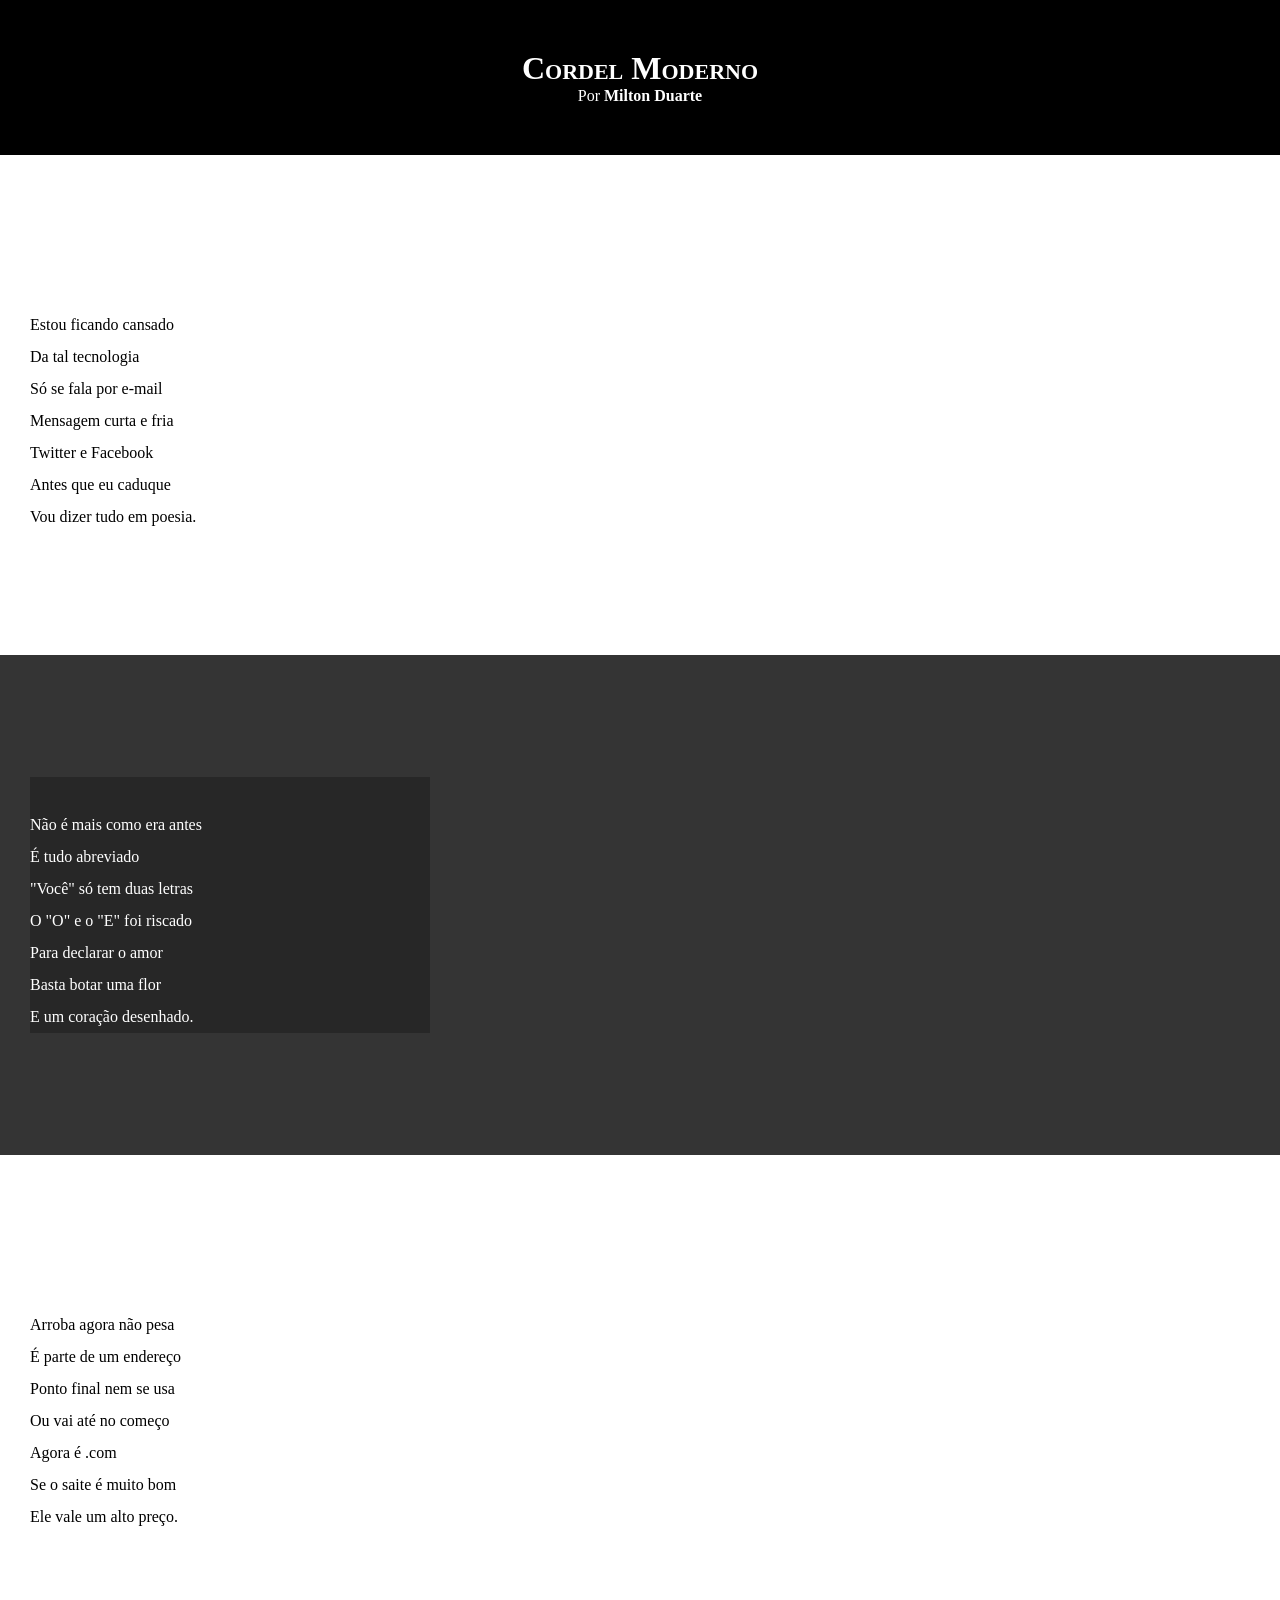
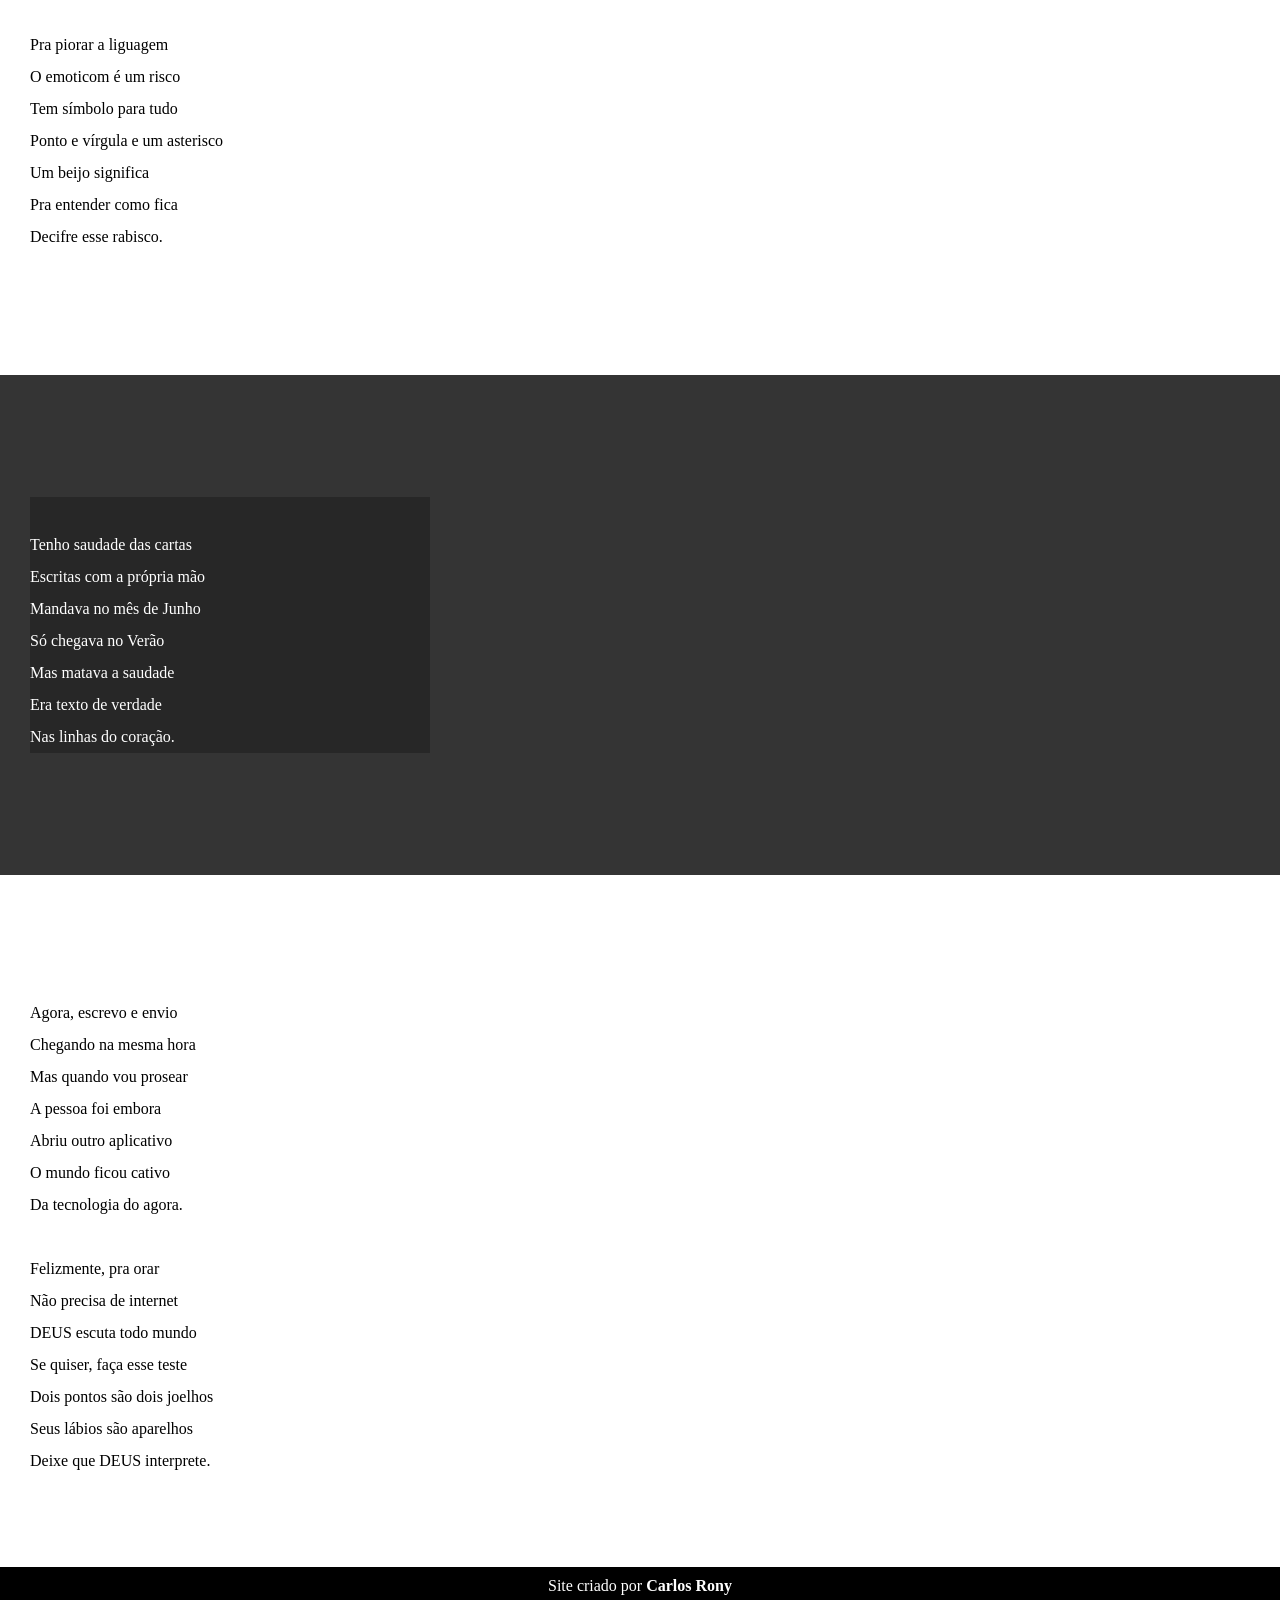
==== desafio12/index.html @ 079617e9 "Atualizei estilos dos textos e blocos" ====
<!DOCTYPE html>
<html lang="pt-br">
<head>
    <meta charset="UTF-8">
    <meta name="viewport" content="width=device-width, initial-scale=1.0">
    <title>Cordel Moderno</title>
    <link rel="stylesheet" href="estilo/style.css">
</head>
<body>

    <header>
        <h1>
            Cordel Moderno
        </h1>
        <p>
            Por<a href="https://www.recantodasletras.com.br/poesias/3186743" target="_blank"> Milton Duarte</a>
        </p>
        
    </header>

    <section class="normal">
        <p>
            Estou ficando cansado 
            Da tal tecnologia 
            Só se fala por e-mail 
            Mensagem curta e fria 
            Twitter e Facebook 
            Antes que eu caduque 
            Vou dizer tudo em poesia.
        </p>
    </section>


    <section class="imagem">
        <p>
            Não é mais como era antes 
            É tudo abreviado 
            "Você" só tem duas letras 
            O "O" e o "E" foi riscado 
            Para declarar o amor 
            Basta botar uma flor 
            E um coração desenhado.
        </p>
    </section>


    <section class="normal">
        <p>
            Arroba agora não pesa 
            É parte de um endereço 
            Ponto final nem se usa 
            Ou vai até no começo 
            Agora é .com 
            Se o saite é muito bom 
            Ele vale um alto preço.
        </p>

        <p>
            Pra piorar a liguagem 
            O emoticom é um risco 
            Tem símbolo para tudo 
            Ponto e vírgula e um asterisco 
            Um beijo significa 
            Pra entender como fica 
            Decifre esse rabisco.
        </p>
    </section>


    <section class="imagem">
        <p>
            Tenho saudade das cartas 
            Escritas com a própria mão 
            Mandava no mês de Junho 
            Só chegava no Verão 
            Mas matava a saudade 
            Era texto de verdade 
            Nas linhas do coração.
        </p>
    </section>


    <section class="normal">
        Agora, escrevo e envio 
        Chegando na mesma hora 
        Mas quando vou prosear 
        A pessoa foi embora 
        Abriu outro aplicativo 
        O mundo ficou cativo 
        Da tecnologia do agora. 

        Felizmente, pra orar 
        Não precisa de internet 
        DEUS escuta todo mundo 
        Se quiser, faça esse teste 
        Dois pontos são dois joelhos 
        Seus lábios são aparelhos 
        Deixe que DEUS interprete.
    </section>

    <footer>
        <p>Site criado por <a href="https://github.com/Carlos-Rony-07" target="_blank">Carlos Rony</a></p>
    </footer>
    
</body>
</html>
---- desafio12/estilo/style.css ----
@charset "UTF-8";

* {
    margin: 0px;
    padding: 0px;
}

html, body {
    min-height: 100vh;
    background-color: darkgray;
}



header {
    background-color: black;
    color: white;
    text-align: center;
}

header h1 {
    padding-top: 50px;
    font-variant: small-caps;
}

header p {
    padding-bottom: 50px;
}

header a, footer a {
    color: white;
    text-decoration: none;
    font-weight: bolder;
}

header a:hover, footer a:hover {
    text-decoration: underline;
}




section {
    white-space: pre-line;
    padding-top: 10vh;
    padding-bottom: 10vh;
    line-height: 2em;
    padding-left: 30px;
}

section.normal {
    background-color: white;
    color: black;
}

section.imagem {
    background-color: rgb(52, 52, 52);
    color: white;
}

section.imagem p {
    width: 400px;
    background-color: rgba(0, 0, 0, 0.253);
}



footer {
    background-color: black;
    color: white;
    text-align: center;
    padding: 10px;
}
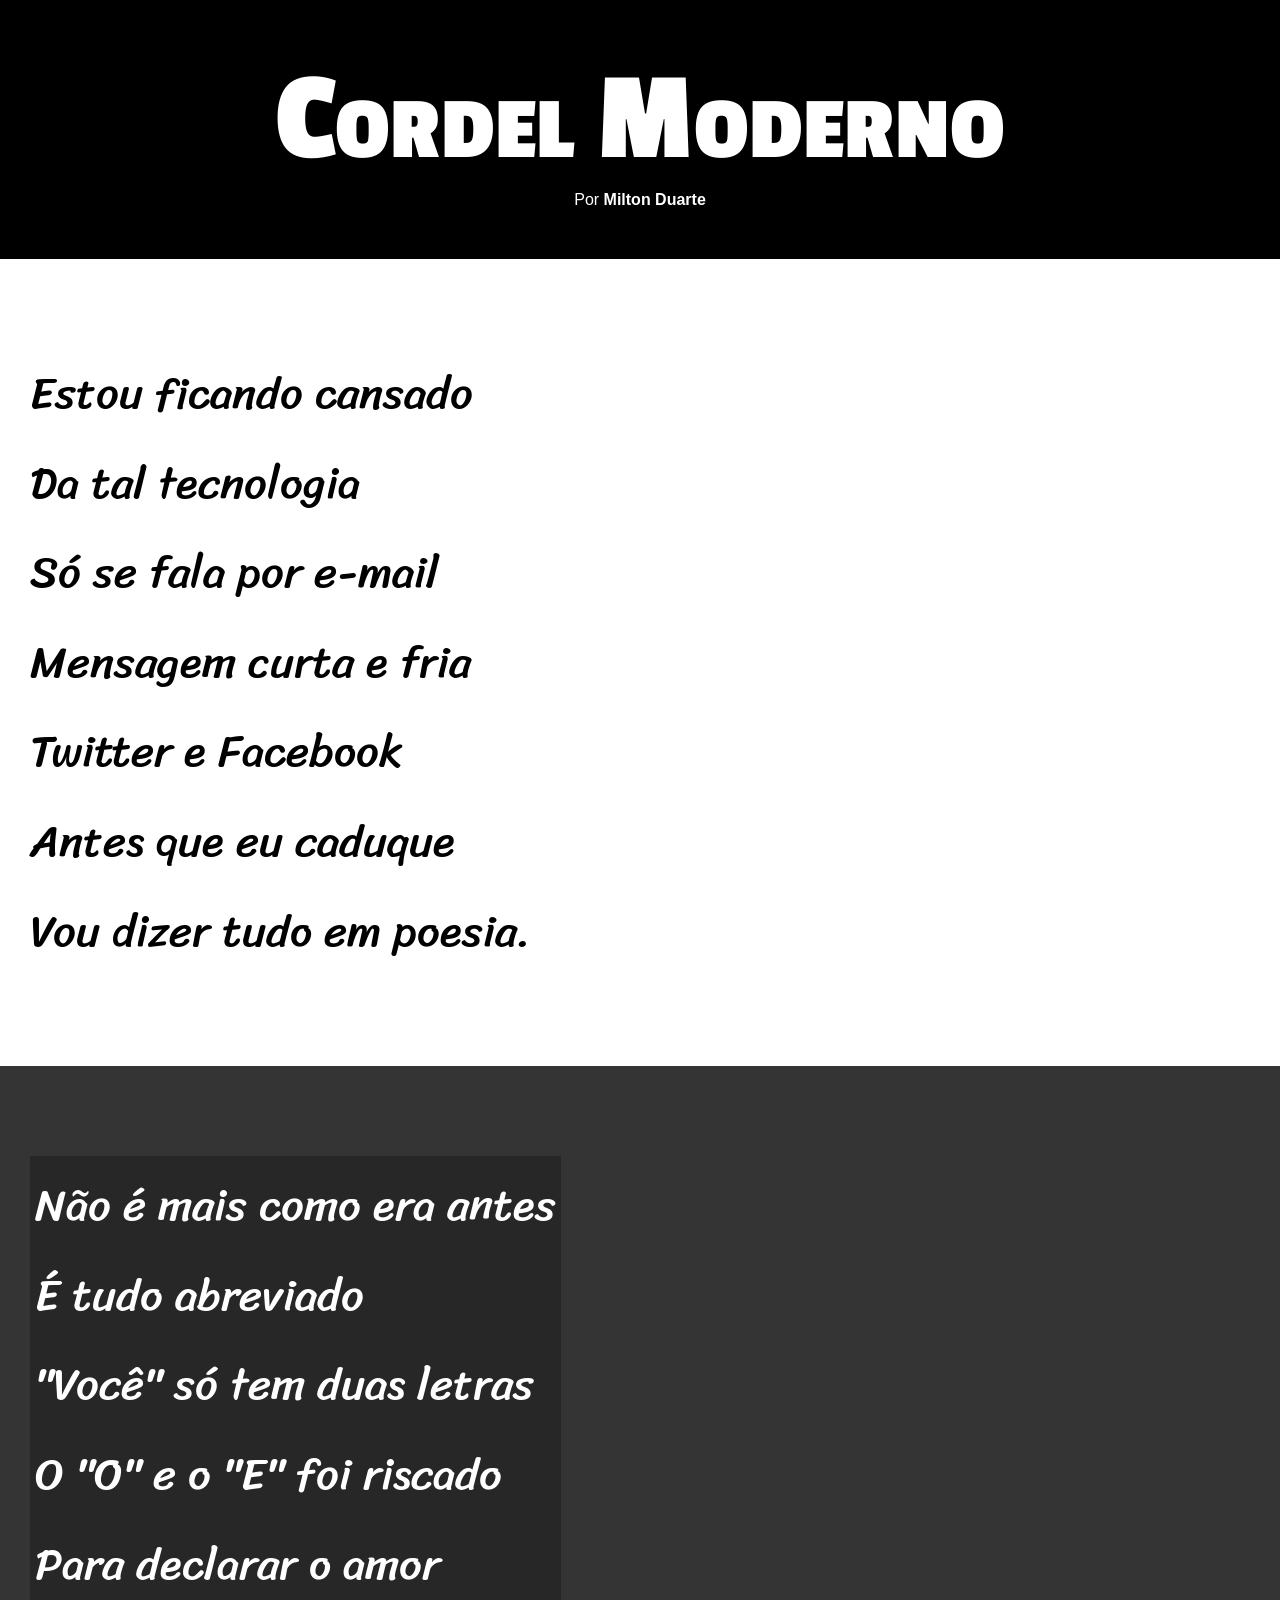
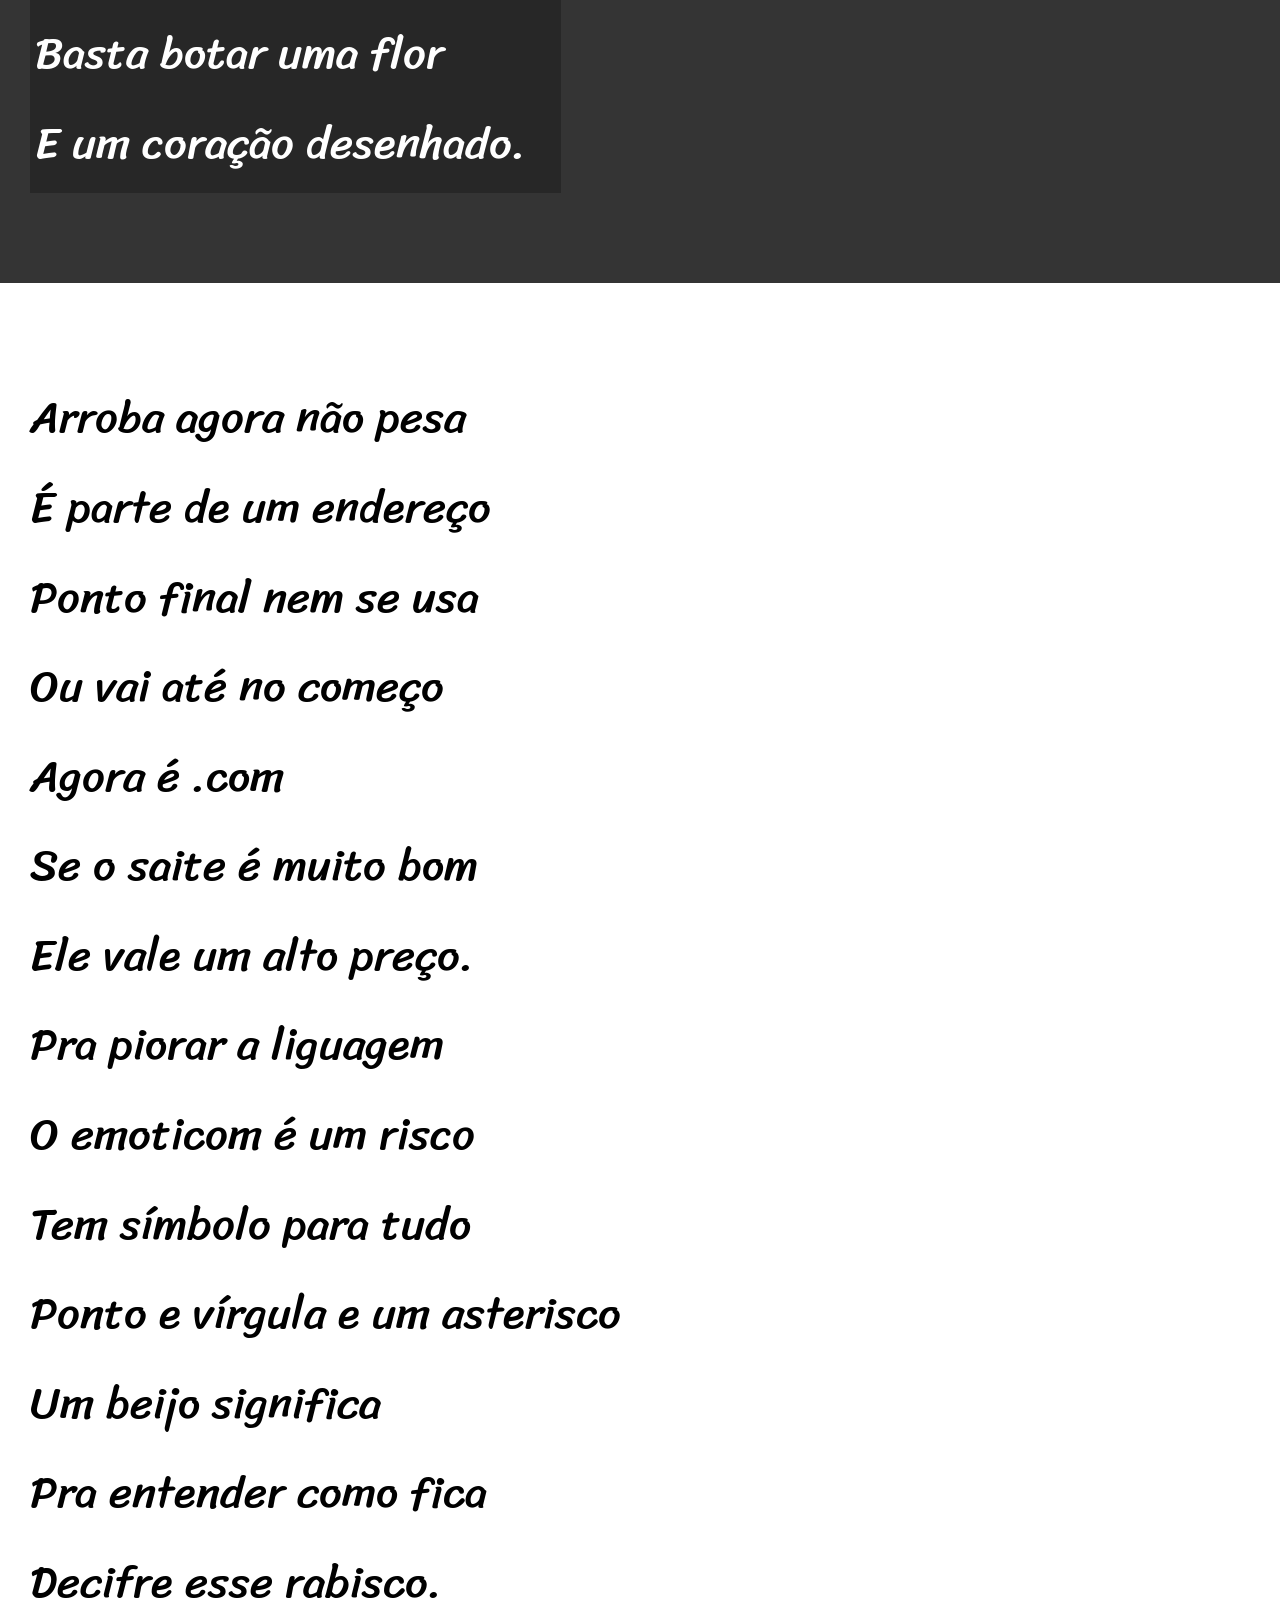
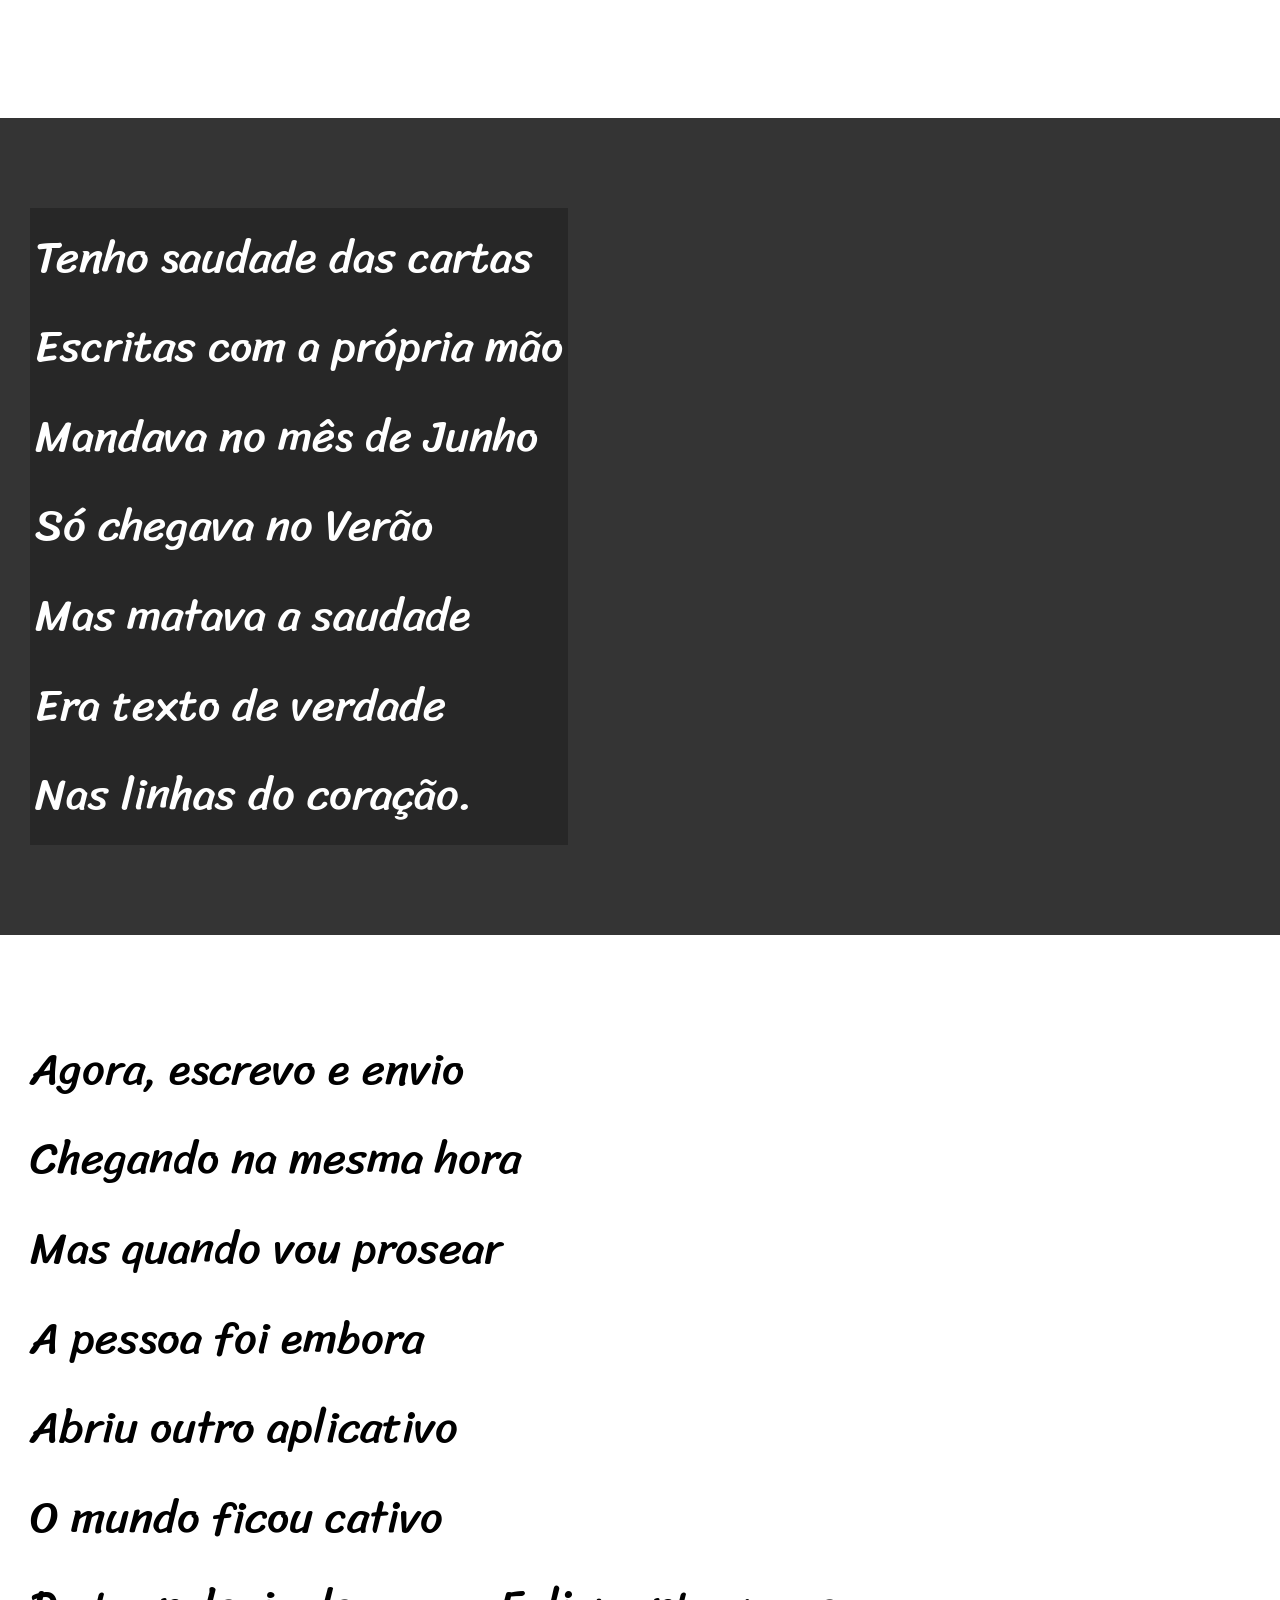
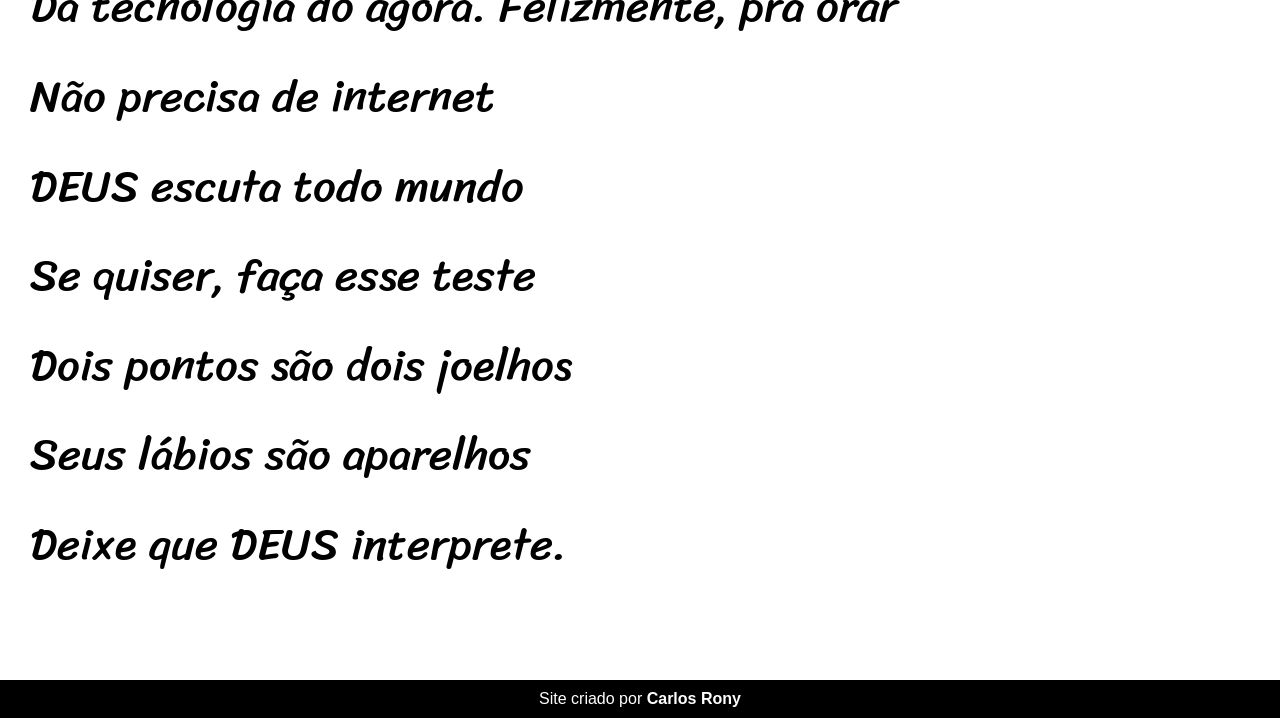
==== commit 31898206: "Atualização de estilos desafio 12" ====
--- a/desafio12/index.html
+++ b/desafio12/index.html
@@ -20,12 +20,12 @@
 
     <section class="normal">
         <p>
-            Estou ficando cansado 
-            Da tal tecnologia 
-            Só se fala por e-mail 
-            Mensagem curta e fria 
-            Twitter e Facebook 
-            Antes que eu caduque 
+            Estou ficando cansado <br>
+            Da tal tecnologia <br>
+            Só se fala por e-mail <br>
+            Mensagem curta e fria <br>
+            Twitter e Facebook <br>
+            Antes que eu caduque <br>
             Vou dizer tudo em poesia.
         </p>
     </section>
@@ -33,12 +33,12 @@
 
     <section class="imagem">
         <p>
-            Não é mais como era antes 
-            É tudo abreviado 
-            "Você" só tem duas letras 
-            O "O" e o "E" foi riscado 
-            Para declarar o amor 
-            Basta botar uma flor 
+            Não é mais como era antes <br>
+            É tudo abreviado <br>
+            "Você" só tem duas letras <br>
+            O "O" e o "E" foi riscado <br>
+            Para declarar o amor <br>
+            Basta botar uma flor <br>
             E um coração desenhado.
         </p>
     </section>
@@ -46,22 +46,22 @@
 
     <section class="normal">
         <p>
-            Arroba agora não pesa 
-            É parte de um endereço 
-            Ponto final nem se usa 
-            Ou vai até no começo 
-            Agora é .com 
-            Se o saite é muito bom 
+            Arroba agora não pesa <br>
+            É parte de um endereço <br>
+            Ponto final nem se usa <br>
+            Ou vai até no começo <br>
+            Agora é .com <br>
+            Se o saite é muito bom <br>
             Ele vale um alto preço.
         </p>
 
         <p>
-            Pra piorar a liguagem 
-            O emoticom é um risco 
-            Tem símbolo para tudo 
-            Ponto e vírgula e um asterisco 
-            Um beijo significa 
-            Pra entender como fica 
+            Pra piorar a liguagem <br>
+            O emoticom é um risco <br>
+            Tem símbolo para tudo <br>
+            Ponto e vírgula e um asterisco <br>
+            Um beijo significa <br>
+            Pra entender como fica <br>
             Decifre esse rabisco.
         </p>
     </section>
@@ -69,33 +69,34 @@
 
     <section class="imagem">
         <p>
-            Tenho saudade das cartas 
-            Escritas com a própria mão 
-            Mandava no mês de Junho 
-            Só chegava no Verão 
-            Mas matava a saudade 
-            Era texto de verdade 
+            Tenho saudade das cartas <br>
+            Escritas com a própria mão <br>
+            Mandava no mês de Junho <br>
+            Só chegava no Verão <br>
+            Mas matava a saudade <br>
+            Era texto de verdade <br>
             Nas linhas do coração.
         </p>
     </section>
 
 
     <section class="normal">
-        Agora, escrevo e envio 
-        Chegando na mesma hora 
-        Mas quando vou prosear 
-        A pessoa foi embora 
-        Abriu outro aplicativo 
-        O mundo ficou cativo 
-        Da tecnologia do agora. 
-
-        Felizmente, pra orar 
-        Não precisa de internet 
-        DEUS escuta todo mundo 
-        Se quiser, faça esse teste 
-        Dois pontos são dois joelhos 
-        Seus lábios são aparelhos 
-        Deixe que DEUS interprete.
+        <p>
+            Agora, escrevo e envio <br>
+            Chegando na mesma hora <br>
+            Mas quando vou prosear <br>
+            A pessoa foi embora <br>
+            Abriu outro aplicativo <br>
+            O mundo ficou cativo <br>
+            Da tecnologia do agora.
+            Felizmente, pra orar <br>
+            Não precisa de internet <br>
+            DEUS escuta todo mundo <br>
+            Se quiser, faça esse teste <br>
+            Dois pontos são dois joelhos <br>
+            Seus lábios são aparelhos <br>
+            Deixe que DEUS interprete.
+        </p>
     </section>
 
     <footer>
--- a/desafio12/estilo/style.css
+++ b/desafio12/estilo/style.css
@@ -1,13 +1,24 @@
 @charset "UTF-8";
+
+@import url('https://fonts.googleapis.com/css2?family=Bebas+Neue&family=Passion+One:wght@400;700;900&family=Sriracha&family=Work+Sans:ital,wght@0,100..900;1,100..900&display=swap');
+@import url('https://fonts.googleapis.com/css2?family=Bebas+Neue&family=Passion+One:wght@400;700;900&family=Sriracha&family=Work+Sans:ital,wght@0,100..900;1,100..900&display=swap');
+
+:root {
+    --fonte1: Verdana, Geneva, Tahoma, sans-serif;
+    --fonte2: 'Passion One', cursive;
+    --fonte3: 'Sriracha', cursive;
+}
 
 * {
     margin: 0px;
     padding: 0px;
+    font-size: 1em;
 }
 
 html, body {
     min-height: 100vh;
     background-color: darkgray;
+    font-family: var(--fonte1);
 }
 
 
@@ -21,6 +32,8 @@
 header h1 {
     padding-top: 50px;
     font-variant: small-caps;
+    font-family: var(--fonte2);
+    font-size: 10vw;
 }
 
 header p {
@@ -41,11 +54,12 @@
 
 
 section {
-    white-space: pre-line;
     padding-top: 10vh;
     padding-bottom: 10vh;
     line-height: 2em;
     padding-left: 30px;
+    font-family: var(--fonte3);
+    font-size: 3.5vw;
 }
 
 section.normal {
@@ -59,7 +73,8 @@
 }
 
 section.imagem p {
-    width: 400px;
+    display: inline-block;
+    padding: 5px;
     background-color: rgba(0, 0, 0, 0.253);
 }
 
